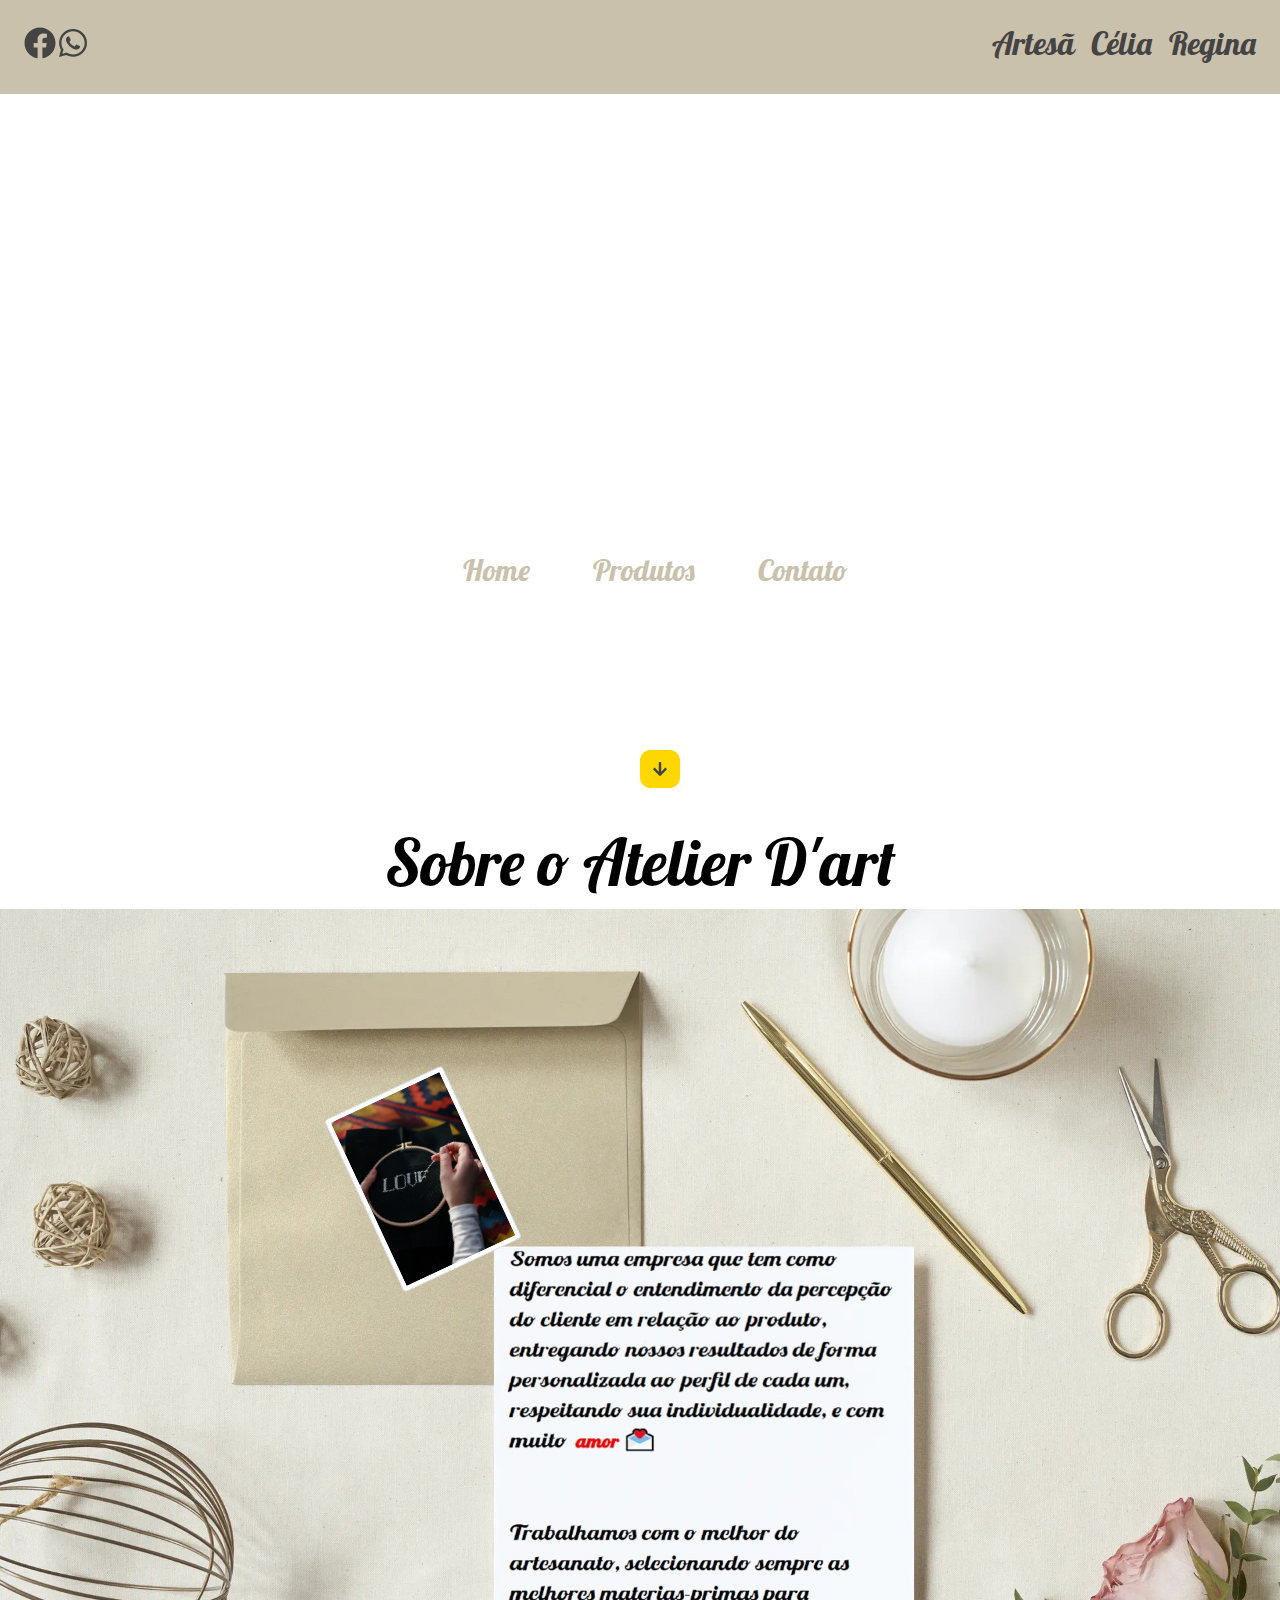
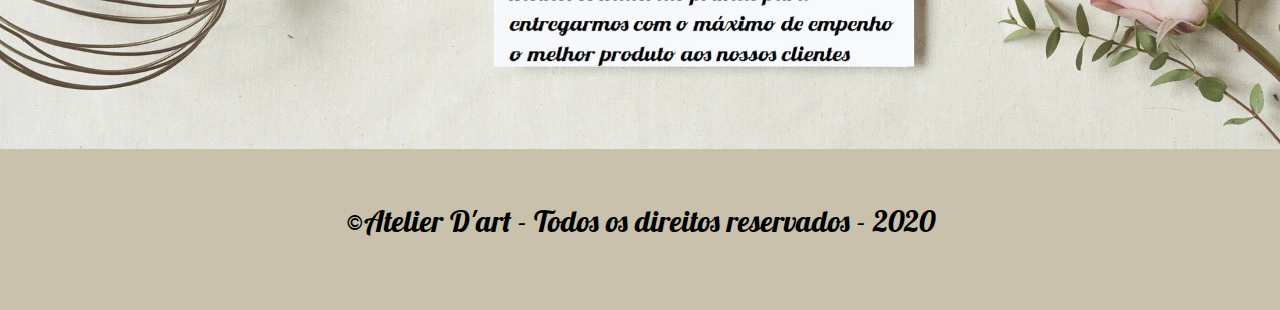
==== index.html @ b3b15b1e "Projeto Ecommerce Atelier Dart" ====
<!DOCTYPE html>
<html lang="pt-br">
<head>
	<meta charset="utf-8">
	<meta name="viewport" content="width=device-width initial-scale=1.0">
	<title>Atelier D'art</title>
	<!-- Bootstrap -->
	<link rel="stylesheet" type="text/css" href="css/bootstrap.min.css">
	<!-- Main css -->
	<link rel="stylesheet" type="text/css" href="css/main.css">
	<!-- Fontawesome -->
	<script src="js/fontawesome-all.js"></script>
	<link href="https://fonts.googleapis.com/css?family=Lobster&display=swap" rel="stylesheet">
	<link rel="stylesheet" type="text/css" href="css/magnific-popup.css">
</head>
<body>
<!-- social icons -->
<div class="container-fluid info p-3" id="top-icons">
	<div class="row">
		<div class="col d-flex justify-content-between align-items-baseline flex-wrap">
			<div class="info-icons p-2">
				<a href="" class="primary-color"><i class="fab fa-facebook fa-2x"></i></a>
				<a href="" class="primary-color"><i class="fab fa-whatsapp fa-2x"></i></a>
			</div>
			<h2 class="primary-color p-2 text-capitalize">Artesã Célia Regina</h2>
		</div>
	</div>
</div>
<!-- end of social icons -->
<!-- header section -->

<header id="header">
	<div class="container">
		<div class="container row height-90 justify-content-center align-items-center">
			<div class="col">
				
				<div class="banner text-center">
					<div >
						<h1 class="display-1 text-capitalize">
						<small class="cor-atelier">Atelier</small>
						</h1>
						<h1 class="display-2 text-capitalize">
							<strong class="cor-dart">D'art</strong>
						</h1>
					</div>

					<nav class="caixa">
						<li><a href="index.html">Home</a></li>
						<li><a href="produtos.html">Produtos</a></li>
						<li><a href="contato.html">Contato</a></li>	
					</nav>
				</div>

			</div>
		</div>
	</div>
	<a href="#sobre" class="btn header-link primary-color"><i class="fas fa-arrow-down"></i></a>
</header>

<!-- end of header section -->		


<h2 id="sobre" class="titulo-principal">Sobre o Atelier D'art</h2>
<section class="principal">
	<div class="conteudo-principal">
		<img src="img/background_1.jpeg" class="imagem-principal img-thumbnail">
	</div>		
</section>
<footer>
	<p>&#169Atelier D'art - Todos os direitos reservados - 2020</p>
</footer>
</body>
</html>
---- css/main.css ----
body {
	font-family: 'lobster', cursive;
	color: #000000;
}


.info {
	background: #c9c1ac;
}

.info h2 {
	word-spacing: 0.6rem;
}

/*************** header ***********************/

#header {
	min-height: calc(100vh - 400px);
	background-size: 120%;
	background-attachment: fixed;
	background-repeat: no-repeat;
	position: relative;
}

.height-90 {
	min-height: calc(100vh - 170px);
}

.display-1, .display-2 {
	color: #fefefe;
	animation: fromLeft;
	animation-duration: 4s;
	animation-delay: 0;
	opacity: 0;
	animation-fill-mode: forwards;
}

.display-1 {
	border-top: 6px solid #000000;
	margin-bottom: -0.2em;
}

.display-2 {
	border-bottom: 6px solid #000000;
}

.banner h1 strong {
	border-bottom: none;
}

@keyframes fromLeft {
	0% {
		transform: translateX(-100);
		opacity: 0;
	}
	50% {
		transform: translateX(30px);
	}
	100% {
		transform: translateX(0);
		opacity: 1;
	}
}

.primary-color {
	color: #444;
}

.cor-atelier {
	color: sienna;
}

.cor-dart {
	color: sienna;
}

.caixa li{
	display: inline;
	margin: 0 0 0 2em;
	font-size: 30px;
}

.caixa li a {
	color: #c9c1ac;
}

.header-link {
	display: inline-block;
	position: absolute;
	bottom: 5%;
	left: 50%;
	background: gold;
	border-radius: 10px;
	transition: all 2s ease;
	animation: fromBottom;
	animation-duration: 2s;
	animation-iteration-count: infinite;
}

.header-link:hover {
	background: #000000;
	color: #fefefe;
}

@keyframes fromBottom {
	0% {
		transform: translateY(-10px);
	}
	50% {
		transform: translateY(10px);
	}
	100% {
		transform: translateY(-10px);
	}
}

/************* section principal ****************/

.principal {
	display: flex;
	background: url('../img/atelier.jpg')no-repeat center/cover;
	padding: 40px 0;
}

@media (max-width: 768px) { /*breakpoint*/
  .conteudo-principal {
    margin-right: 5px;
  }
}

.titulo-principal {
	text-align: center;
	font-size: 4em;
}

.conteudo-principal {
	width: 940px;
	margin: 0 auto;
}

.principal p {
	font-size: 30px;
	margin: 20px 0 0 0; 
	font-weight: normal;
}

.principal strong {
	font-size: 25px;
	color: red;
	margin: 0 5px;
}

.imagem-principal {
	position: relative;
	transform: rotate(-25deg);
	left: 20%;
	top: 135px;
	height: 25%;
}

/************* section footer ****************/

footer {
	background: #c9c1ac;
	padding: 50px;
}

footer p {
	text-align: center;
	font-size: 30px;
}
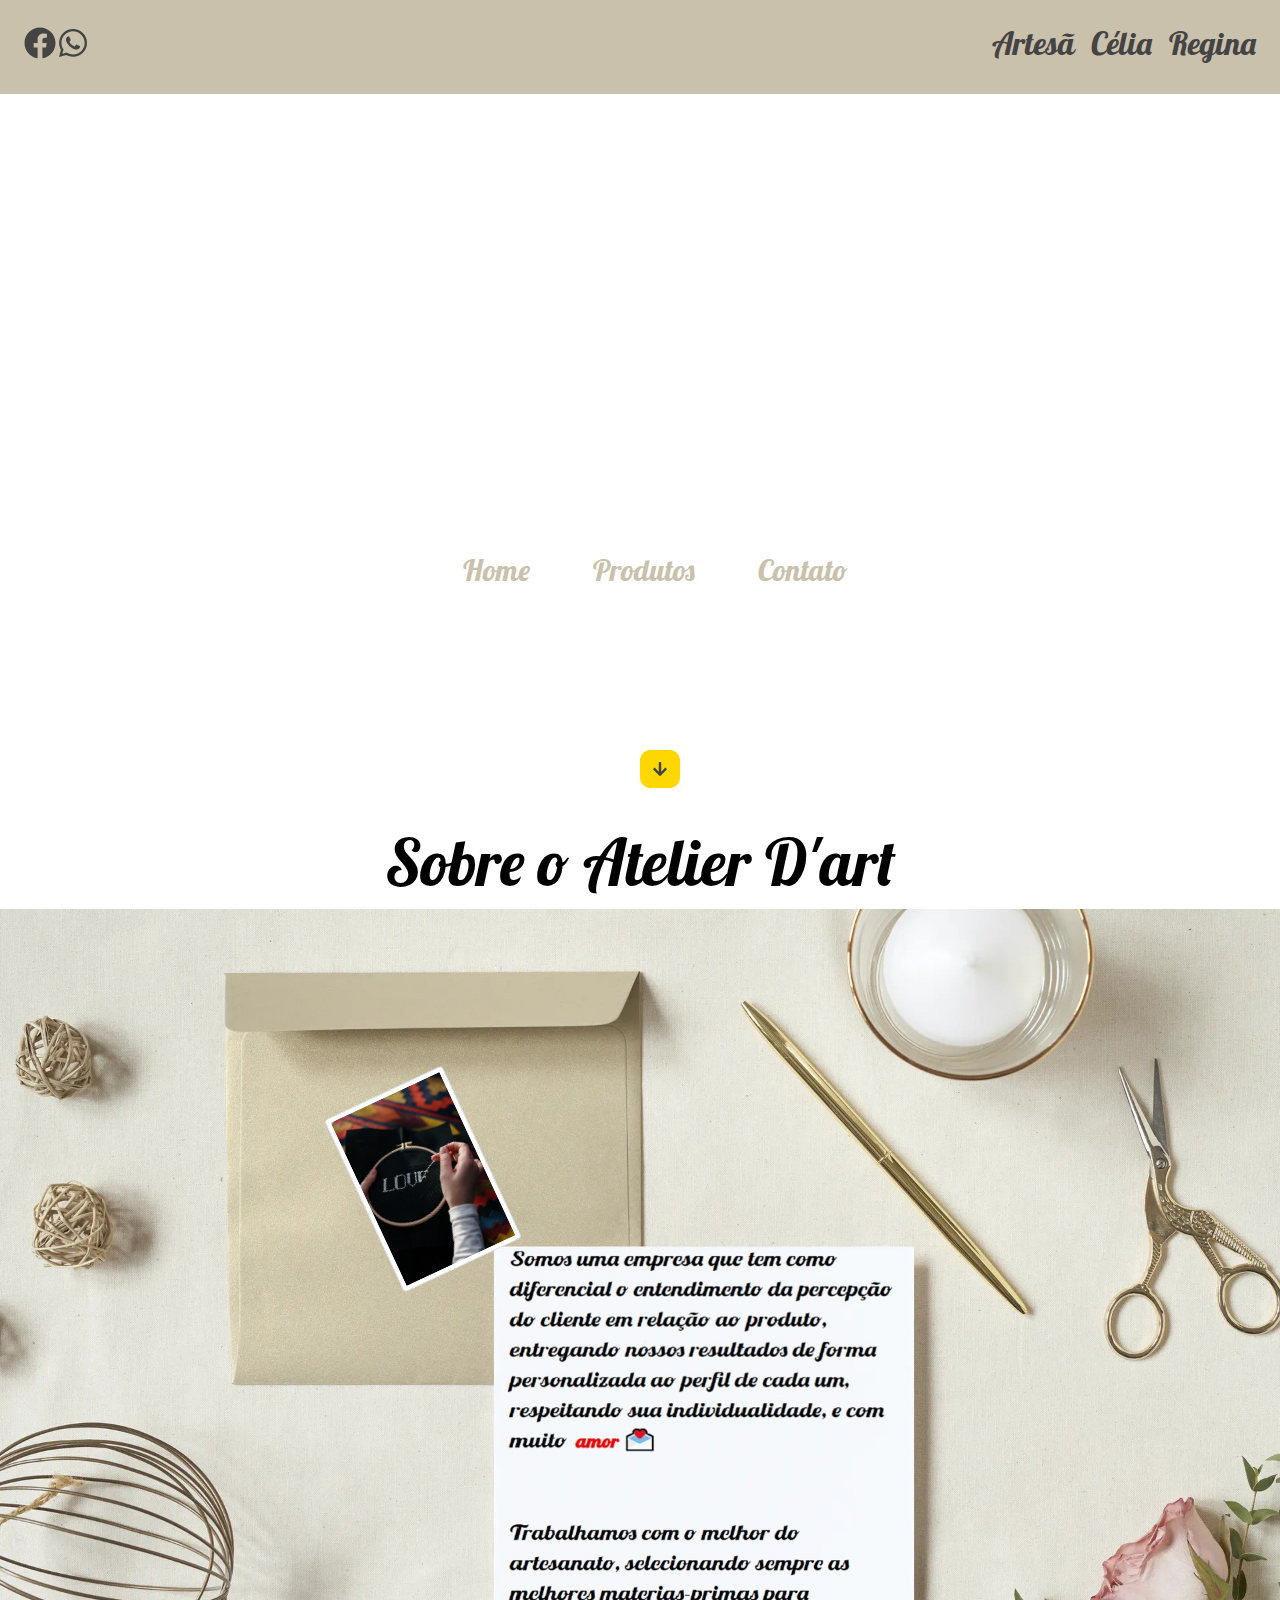
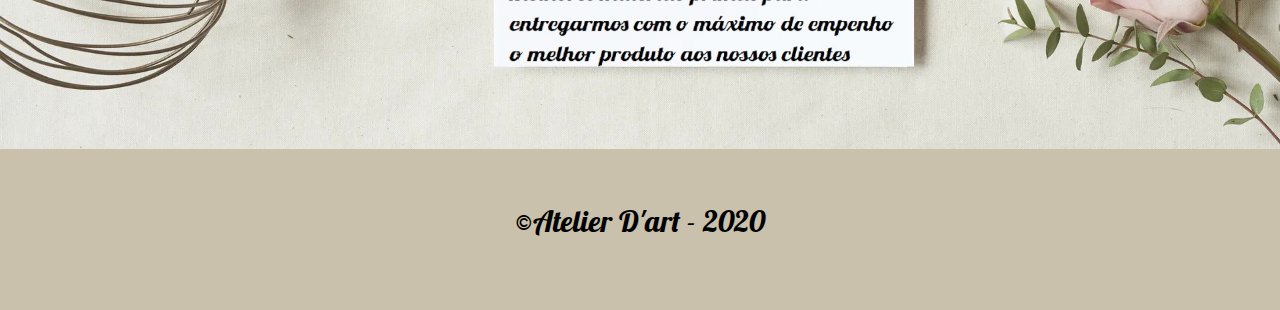
==== commit 44cea223: "Melhorias na apresentacao do carrinho nos breakpoints" ====
--- a/index.html
+++ b/index.html
@@ -67,7 +67,7 @@
 	</div>		
 </section>
 <footer>
-	<p>&#169Atelier D'art - Todos os direitos reservados - 2020</p>
+	<p>&#169Atelier D'art - 2020</p>
 </footer>
 </body>
 </html>